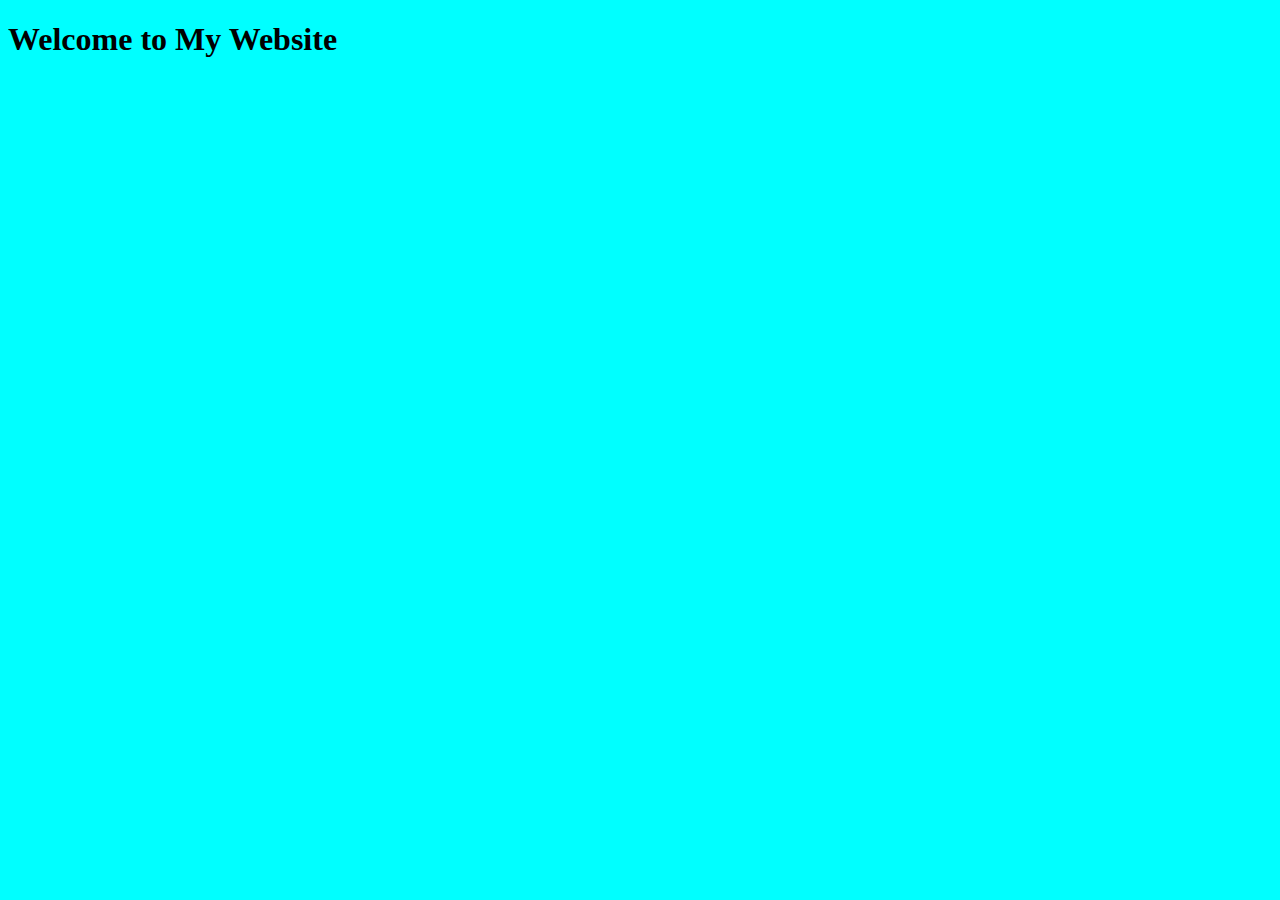
==== index.html @ d9416ea4 "Initial Commit" ====
<!DOCTYPE html>
<html lang="en">
  <head>
    <meta charset="UTF-8">
    <meta name="viewport" content="width=device-width, initial-scale=1.0">
    <meta http-equiv="X-UA-Compatible" content="ie=edge">
    <title>My Website</title>
    <link rel="stylesheet" href="styles.css">
    <link rel="icon" href="./favicon.ico" type="image/x-icon">
  </head>
  <body>
        <h1 class=".home-page-header">Welcome to My Website</h1>  
  </body>
</html>
---- styles.css ----
.home-page-header
{
    color:aliceblue
}
body
{
    background-color: aqua;
}
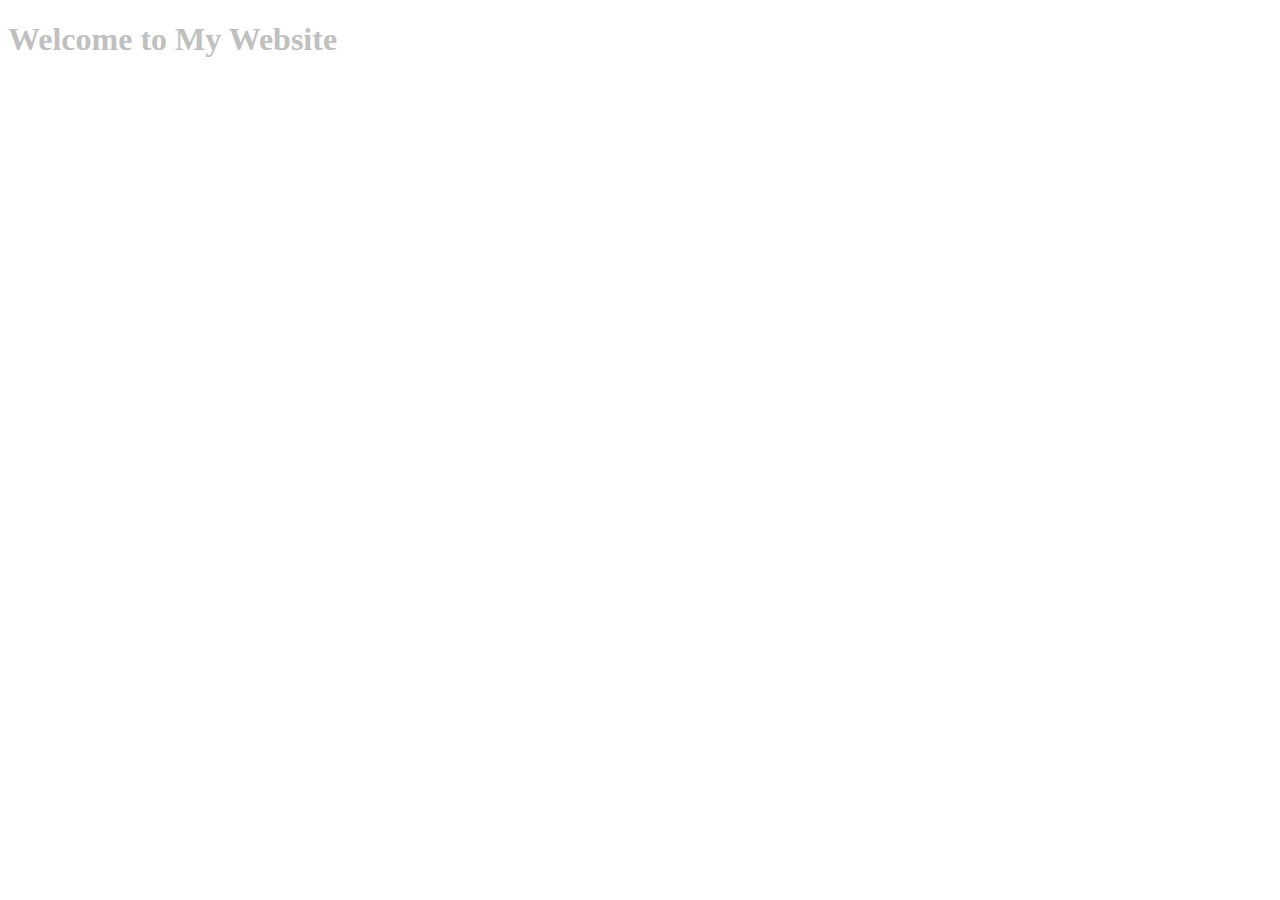
==== commit 4a1fa3a0: "Empty commit" ====
--- a/index.html
+++ b/index.html
@@ -9,6 +9,6 @@
     <link rel="icon" href="./favicon.ico" type="image/x-icon">
   </head>
   <body>
-        <h1 class=".home-page-header">Welcome to My Website</h1>  
+        <h1 class="home-page-header">Welcome to My Website</h1>  
   </body>
 </html>--- a/styles.css
+++ b/styles.css
@@ -1,8 +1,8 @@
 .home-page-header
 {
-    color:aliceblue
+    color: silver;
 }
 body
 {
-    background-color: aqua;
+    background-color: white;
 }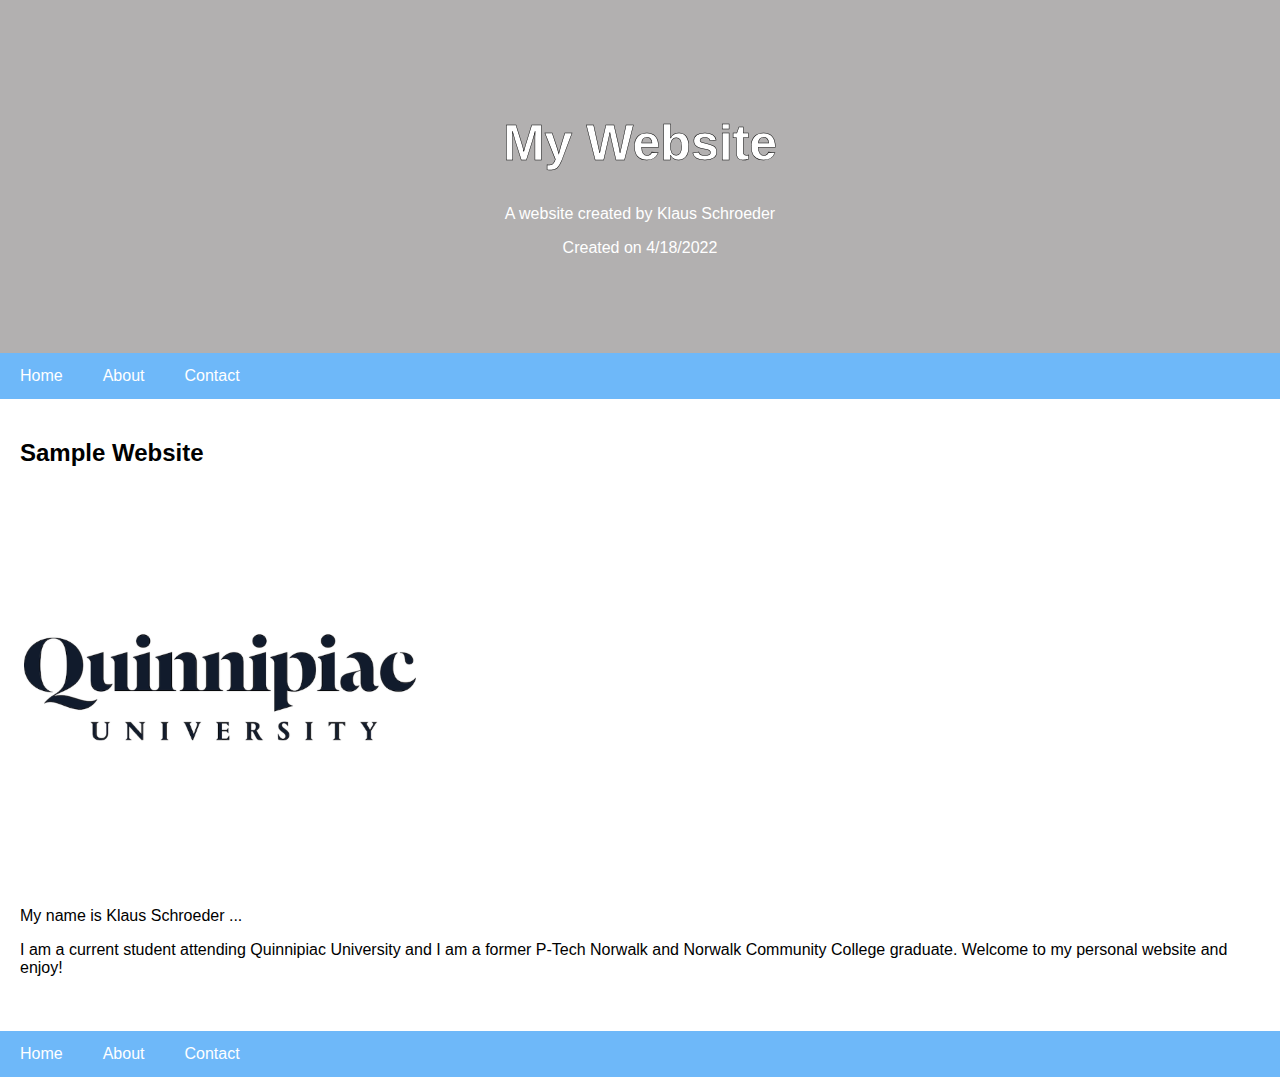
==== commit bde28d7d: "updated part of website with pictures" ====
--- a/index.html
+++ b/index.html
@@ -1,14 +1,43 @@
 <!DOCTYPE html>
 <html lang="en">
-  <head>
-    <meta charset="UTF-8">
-    <meta name="viewport" content="width=device-width, initial-scale=1.0">
-    <meta http-equiv="X-UA-Compatible" content="ie=edge">
-    <title>My Website</title>
-    <link rel="stylesheet" href="styles.css">
-    <link rel="icon" href="./favicon.ico" type="image/x-icon">
-  </head>
-  <body>
-        <h1 class="home-page-header">Welcome to My Website</h1>  
-  </body>
-</html>+<head>
+<title>Page Title</title>
+<meta charset="UTF-8">
+<meta name="viewport" content="width=device-width, initial-scale=1">   
+<link rel="stylesheet" href="styles.css">
+<link rel="icon" href="./favicon.ico" type="image/x-icon">
+</head>
+<body>
+
+<div class="header">
+  <h1>My Website</h1>
+  <p>A website created by Klaus Schroeder</p>
+  <p>Created on 4/18/2022</p>
+</div>
+
+<div class="navbar">
+  <a href="./index.html">Home</a>
+  <a href="./about.html">About</a>
+  <a href="./contact.html">Contact</a>
+</div>
+
+<div class="row">
+  
+  <div class="main">
+    <h2>Sample Website</h2>
+    <img src="images/qu-logo.png" alt="QU LOGO" width="400" height="400">
+    <p>My name is Klaus Schroeder ...</p>
+    <p>I am a current student attending Quinnipiac University and I am a former P-Tech Norwalk and Norwalk Community College graduate. Welcome to my personal website and enjoy!</p>
+    <br>
+  </div>
+</div>
+
+<div class="footer">
+    <a href="./index.html">Home</a>
+    <a href="./about.html">About</a>
+    <a href="./contact.html">Contact</a>
+</div>
+
+</body>
+</html>
+
--- a/styles.css
+++ b/styles.css
@@ -1,8 +1,118 @@
-.home-page-header
-{
-    color: silver;
-}
-body
-{
+* {
+    box-sizing: border-box;
+  }
+  
+  /* Style the body */
+  body {
+    font-family: 'Georgia', Georgia, sans-serif;
+    margin: 0;
+  }
+  
+  /* Header/logo Title */
+  .header {
+    font-family: 'Georgia', Georgia, sans-serif;
+    padding: 80px;
+    text-align: center;
+    background: rgb(178, 176, 176);
+    color: white;
+  }
+  
+  /* Increase the font size of the heading */
+  .header h1 {
+    font-size: 50px;
+    -webkit-text-stroke-width: 0.5px;
+    -webkit-text-stroke-color: black;
+  }
+  
+  /* Style the top navigation bar */
+  .navbar {
+    font-family: 'Georgia', Georgia, sans-serif;
+    overflow: hidden;
+    background-color: #6EB8F9;
+  }
+  /* Style the navigation bar links */
+  .navbar a {
+    float: left;
+    display: block;
+    color: white;
+    text-align: center;
+    padding: 14px 20px;
+    text-decoration: none;
+  }
+  
+  /* Right-aligned link */
+  .navbar a.right {
+    float: right;
+  }
+  
+  /* Change color on hover */
+  .navbar a:hover {
+    background-color: #ddd;
+    color: #6EB8F9;
+  }
+  
+  /* Column container */
+  .row {  
+    display: -ms-flexbox; /* IE10 */
+    display: flex;
+    -ms-flex-wrap: wrap; /* IE10 */
+    flex-wrap: wrap;
+  }
+  
+  /* Create two unequal columns that sits next to each other */
+  /* Sidebar/left column */
+  .side {
+    -ms-flex: 30%; /* IE10 */
+    flex: 30%;
+    background-color: #f1f1f1;
+    padding: 20px;
+  }
+  
+  /* Main column */
+  .main {   
+    -ms-flex: 70%; /* IE10 */
+    flex: 70%;
     background-color: white;
-}+    padding: 20px;
+  }
+  
+  /* Fake image, just for this example */
+  .footer {
+    font-family: 'Georgia', Georgia, sans-serif;
+    overflow: hidden;
+    background-color: #6EB8F9;
+  }
+  .footer a {
+    float: left;
+    display: block;
+    color: white;
+    text-align: center;
+    padding: 14px 20px;
+    text-decoration: none;
+  }
+  
+  /* Right-aligned link */
+  .footer a.right {
+    float: right;
+  }
+  
+  /* Change color on hover */
+  .footer a:hover {
+    background-color: #ddd;
+    color: #6EB8F9;
+  }
+  
+  /* Responsive layout - when the screen is less than 700px wide, make the two columns stack on top of each other instead of next to each other */
+  @media screen and (max-width: 700px) {
+    .row {   
+      flex-direction: column;
+    }
+  }
+  
+  /* Responsive layout - when the screen is less than 400px wide, make the navigation links stack on top of each other instead of next to each other */
+  @media screen and (max-width: 400px) {
+    .navbar a {
+      float: none;
+      width: 100%;
+    }
+  }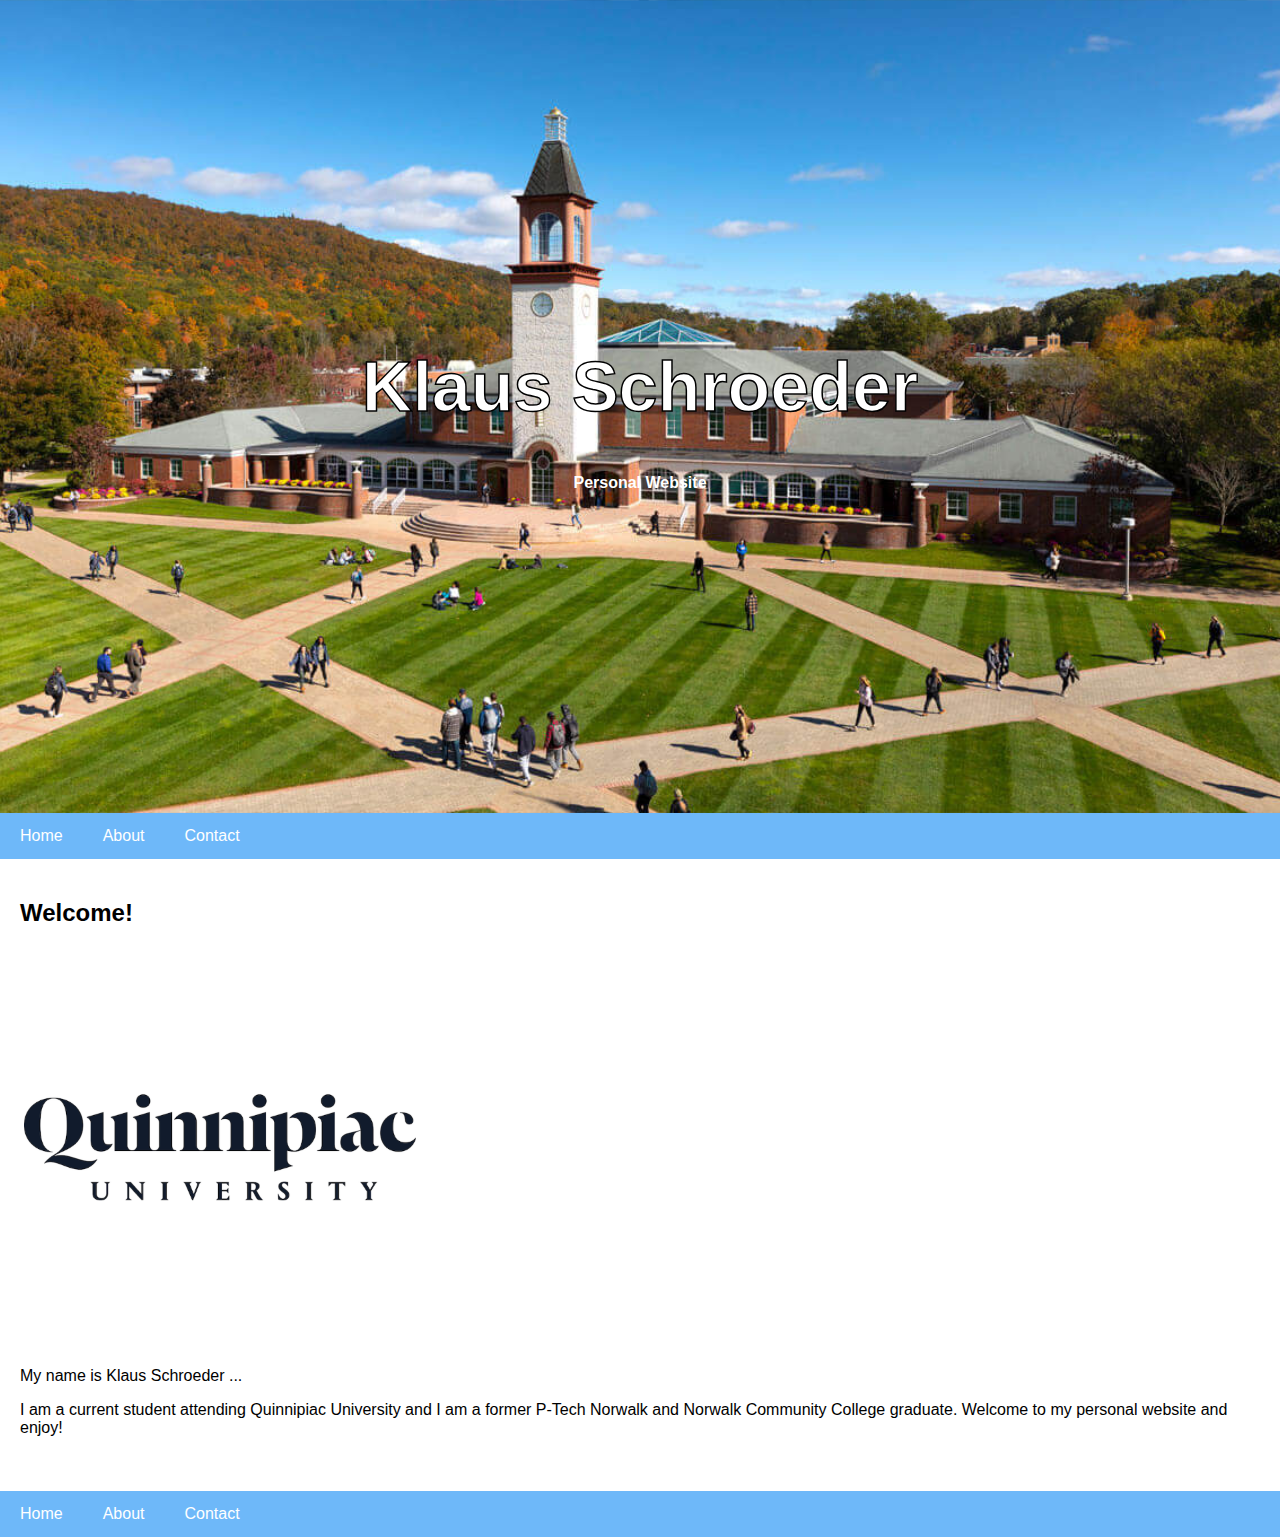
==== commit 1636ba58: "Fixed up website a bit" ====
--- a/index.html
+++ b/index.html
@@ -1,7 +1,7 @@
 <!DOCTYPE html>
 <html lang="en">
 <head>
-<title>Page Title</title>
+<title>Home</title>
 <meta charset="UTF-8">
 <meta name="viewport" content="width=device-width, initial-scale=1">   
 <link rel="stylesheet" href="styles.css">
@@ -10,9 +10,9 @@
 <body>
 
 <div class="header">
-  <h1>My Website</h1>
-  <p>A website created by Klaus Schroeder</p>
-  <p>Created on 4/18/2022</p>
+  <h1>Klaus Schroeder</h1>
+  <h4>Personal Website</h5>
+  
 </div>
 
 <div class="navbar">
@@ -24,7 +24,7 @@
 <div class="row">
   
   <div class="main">
-    <h2>Sample Website</h2>
+    <h2>Welcome!</h2>
     <img src="images/qu-logo.png" alt="QU LOGO" width="400" height="400">
     <p>My name is Klaus Schroeder ...</p>
     <p>I am a current student attending Quinnipiac University and I am a former P-Tech Norwalk and Norwalk Community College graduate. Welcome to my personal website and enjoy!</p>
--- a/styles.css
+++ b/styles.css
@@ -2,35 +2,38 @@
     box-sizing: border-box;
   }
   
-  /* Style the body */
+
   body {
     font-family: 'Georgia', Georgia, sans-serif;
     margin: 0;
   }
-  
-  /* Header/logo Title */
+
   .header {
+    display: -ms-flexbox; 
     font-family: 'Georgia', Georgia, sans-serif;
-    padding: 80px;
+    padding: 300px;
     text-align: center;
-    background: rgb(178, 176, 176);
+    background: rgb(2, 2, 81);
     color: white;
+    background-image: url('images/quCampus.jpg');
+    background-size: cover;
+    background-position: center;
+    background-color: white; 
   }
   
-  /* Increase the font size of the heading */
+
   .header h1 {
-    font-size: 50px;
-    -webkit-text-stroke-width: 0.5px;
+    font-size: 70px;
+    -webkit-text-stroke-width: 1.5px;
     -webkit-text-stroke-color: black;
   }
   
-  /* Style the top navigation bar */
   .navbar {
     font-family: 'Georgia', Georgia, sans-serif;
     overflow: hidden;
     background-color: #6EB8F9;
   }
-  /* Style the navigation bar links */
+
   .navbar a {
     float: left;
     display: block;
@@ -40,43 +43,40 @@
     text-decoration: none;
   }
   
-  /* Right-aligned link */
+
   .navbar a.right {
     float: right;
   }
   
-  /* Change color on hover */
+ 
   .navbar a:hover {
-    background-color: #ddd;
+    background-color: white;
     color: #6EB8F9;
   }
   
-  /* Column container */
+
   .row {  
-    display: -ms-flexbox; /* IE10 */
+    display: -ms-flexbox; 
     display: flex;
-    -ms-flex-wrap: wrap; /* IE10 */
+    -ms-flex-wrap: wrap; 
     flex-wrap: wrap;
   }
   
-  /* Create two unequal columns that sits next to each other */
-  /* Sidebar/left column */
+
   .side {
-    -ms-flex: 30%; /* IE10 */
+    -ms-flex: 30%; 
     flex: 30%;
-    background-color: #f1f1f1;
+    background-color: white;
     padding: 20px;
   }
-  
-  /* Main column */
+
   .main {   
-    -ms-flex: 70%; /* IE10 */
+    -ms-flex: 70%; 
     flex: 70%;
     background-color: white;
     padding: 20px;
   }
   
-  /* Fake image, just for this example */
   .footer {
     font-family: 'Georgia', Georgia, sans-serif;
     overflow: hidden;
@@ -91,25 +91,32 @@
     text-decoration: none;
   }
   
-  /* Right-aligned link */
+
   .footer a.right {
     float: right;
   }
   
-  /* Change color on hover */
+
   .footer a:hover {
-    background-color: #ddd;
+    background-color: white;
     color: #6EB8F9;
   }
   
-  /* Responsive layout - when the screen is less than 700px wide, make the two columns stack on top of each other instead of next to each other */
+  .profile-pic {
+    border-radius: 50%;
+    width: 200px;
+    height: 200px;
+    object-fit: cover;
+    margin: 20px;
+  }
+  
   @media screen and (max-width: 700px) {
     .row {   
       flex-direction: column;
     }
   }
   
-  /* Responsive layout - when the screen is less than 400px wide, make the navigation links stack on top of each other instead of next to each other */
+  
   @media screen and (max-width: 400px) {
     .navbar a {
       float: none;
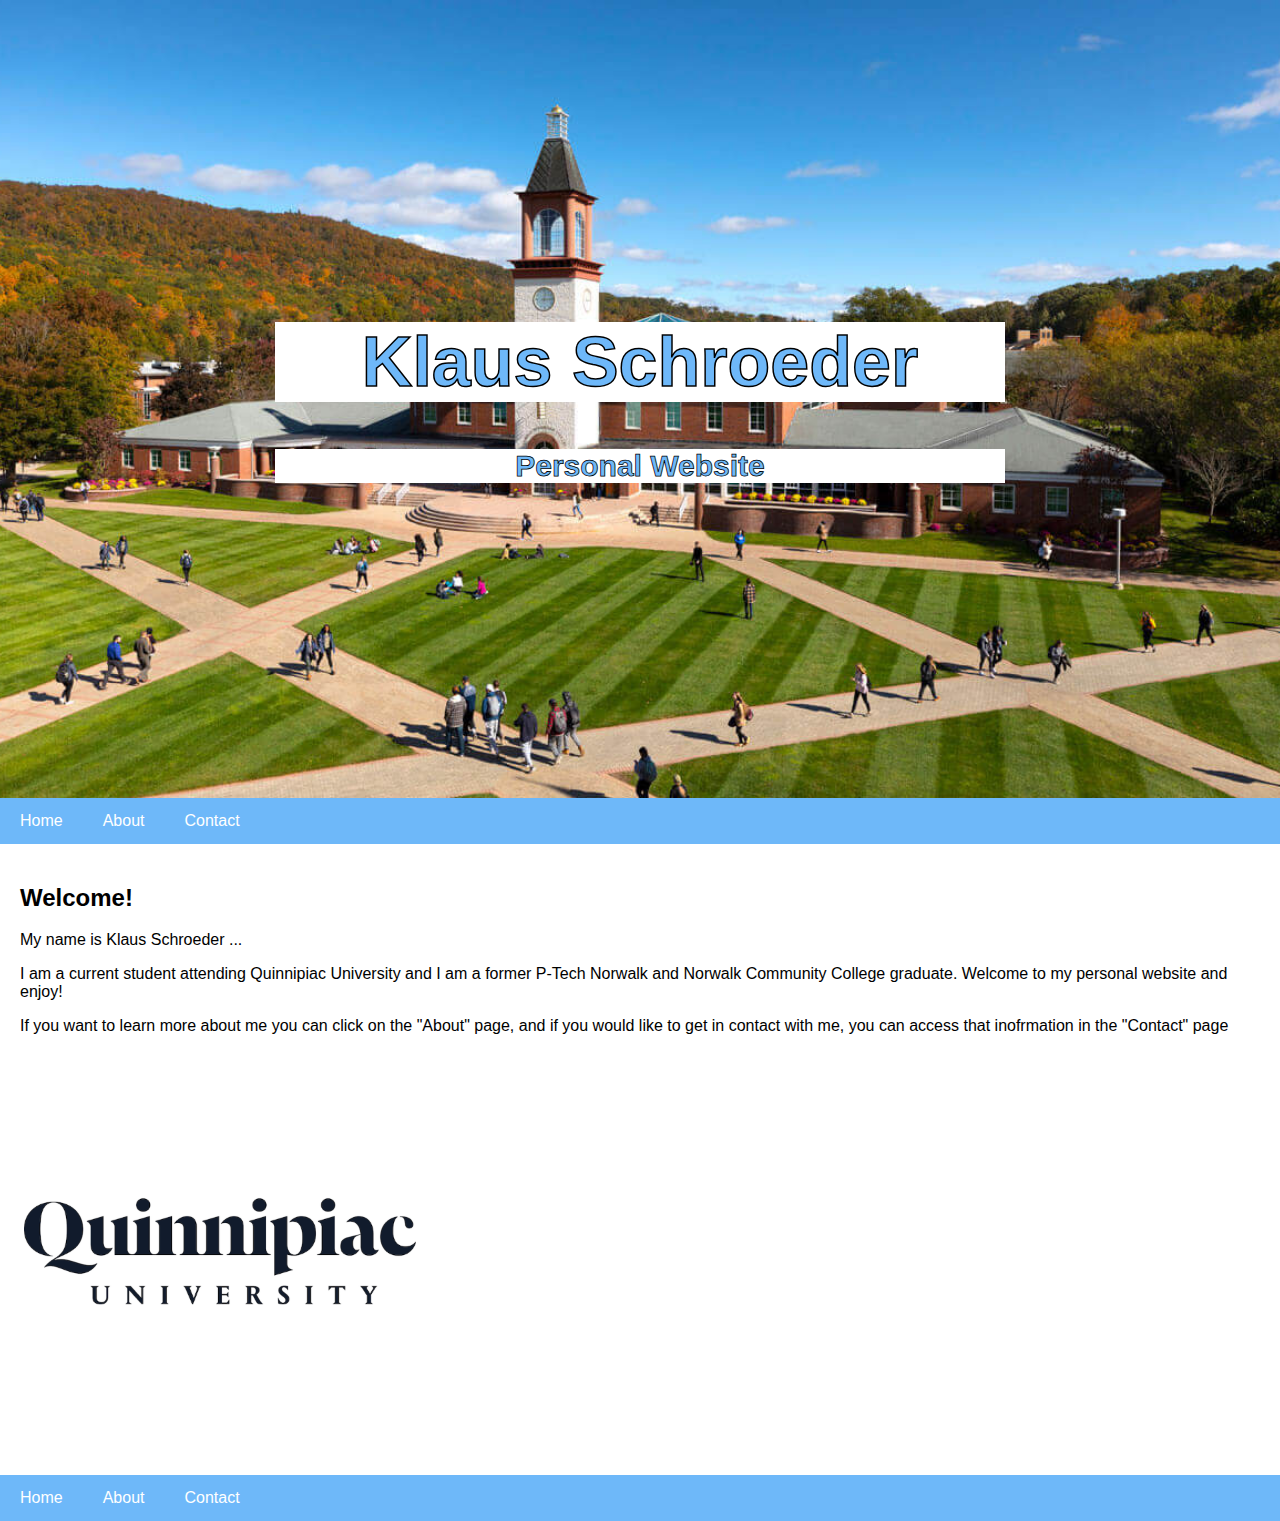
==== commit 13c8fd4e: "Website edited" ====
--- a/index.html
+++ b/index.html
@@ -1,7 +1,7 @@
 <!DOCTYPE html>
 <html lang="en">
 <head>
-<title>Home</title>
+<title>Home - Klaus Schroeder's Personal Website</title>
 <meta charset="UTF-8">
 <meta name="viewport" content="width=device-width, initial-scale=1">   
 <link rel="stylesheet" href="styles.css">
@@ -25,9 +25,10 @@
   
   <div class="main">
     <h2>Welcome!</h2>
-    <img src="images/qu-logo.png" alt="QU LOGO" width="400" height="400">
     <p>My name is Klaus Schroeder ...</p>
     <p>I am a current student attending Quinnipiac University and I am a former P-Tech Norwalk and Norwalk Community College graduate. Welcome to my personal website and enjoy!</p>
+    <p>If you want to learn more about me you can click on the "About" page, and if you would like to get in contact with me, you can access that inofrmation in the "Contact" page</p>
+    <img src="images/qu-logo.png" alt="QU LOGO" width="400" height="400">
     <br>
   </div>
 </div>
--- a/styles.css
+++ b/styles.css
@@ -9,23 +9,37 @@
   }
 
   .header {
-    display: -ms-flexbox; 
-    font-family: 'Georgia', Georgia, sans-serif;
-    padding: 300px;
-    text-align: center;
-    background: rgb(2, 2, 81);
-    color: white;
     background-image: url('images/quCampus.jpg');
     background-size: cover;
     background-position: center;
-    background-color: white; 
+    padding: 275px
   }
   
 
   .header h1 {
+    display: -ms-flexbox; 
+    font-family: 'Georgia', Georgia, sans-serif;
     font-size: 70px;
+    text-align: center;
+    padding: 0%;
+    color: #6EB8F9;
+    background-color: white; 
     -webkit-text-stroke-width: 1.5px;
     -webkit-text-stroke-color: black;
+  }
+
+  .header h4
+  {
+    display: -ms-flexbox; 
+    font-family: 'Georgia', Georgia, sans-serif;
+    font-size: 30px;
+    text-align: center;
+    
+    color: #6EB8F9;
+    background-color: white; 
+    -webkit-text-stroke-width: .75px;
+    -webkit-text-stroke-color: black;
+    
   }
   
   .navbar {
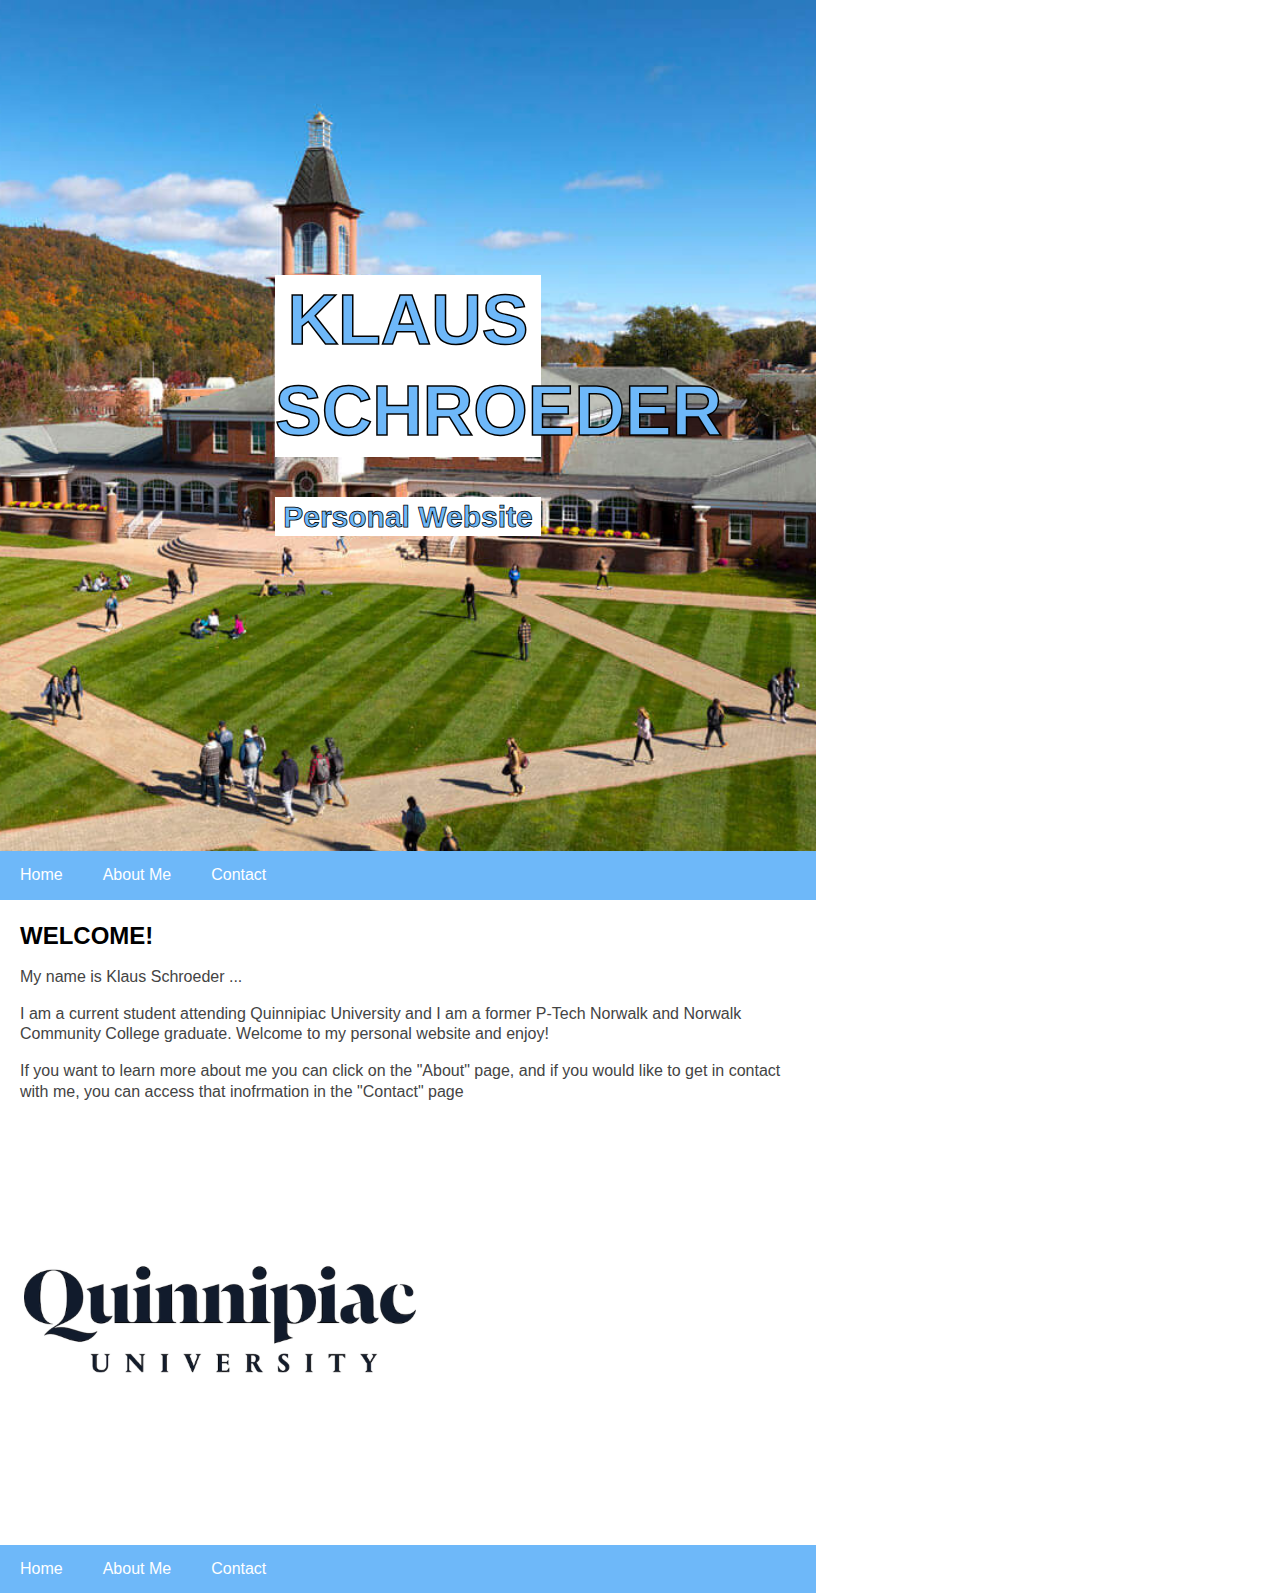
==== commit 13ab1f76: "Added Resume section" ====
--- a/index.html
+++ b/index.html
@@ -17,7 +17,7 @@
 
 <div class="navbar">
   <a href="./index.html">Home</a>
-  <a href="./about.html">About</a>
+  <a href="./about.html">About Me</a>
   <a href="./contact.html">Contact</a>
 </div>
 
@@ -35,10 +35,10 @@
 
 <div class="footer">
     <a href="./index.html">Home</a>
-    <a href="./about.html">About</a>
+    <a href="./about.html">About Me</a>
     <a href="./contact.html">Contact</a>
 </div>
 
-</body>
+
 </html>
 
--- a/styles.css
+++ b/styles.css
@@ -136,4 +136,374 @@
       float: none;
       width: 100%;
     }
+  }
+
+  @page{
+    size: letter portrait;
+    margin: 0;
+  }
+  
+  *{
+    box-sizing: border-box;
+  }
+  
+  :root{
+    --page-width: 8.5in;
+    --page-height: 11in;
+    --main-width: 6.4in;
+    --sidebar-width: calc(var(--page-width) - var(--main-width));
+    --decorator-horizontal-margin: 0.2in;
+  
+    --sidebar-horizontal-padding: 0.2in;
+  
+    /* XXX: using px for very good precision control */
+    --decorator-outer-offset-top: 10px;
+    --decorator-outer-offset-left: -5.5px;
+    --decorator-border-width: 1px;
+    --decorator-outer-dim: 9px;
+    --decorator-border: 1px solid #ccc;
+  
+    --row-blocks-padding-top: 5pt;
+    --date-block-width: 0.6in;
+  
+    --main-blocks-title-icon-offset-left: -19pt;
+  }
+  
+  body{
+    width: var(--page-width);
+    height: var(--page-height);
+    margin: 0;
+    font-family: "Open Sans", sans-serif; 
+    font-weight: 300;
+    line-height: 1.3;
+    color: #444;
+    hyphens: auto;
+  }
+  
+  h1, h2, h3{
+    margin: 0;
+    color: #000;
+  }
+  
+  li{
+    list-style-type: none;
+  }
+  
+  #main{
+    float: left;
+    width: var(--main-width);
+    padding: 0.25in 0.25in 0 0.25in;
+    font-size: 7pt;
+  }
+  
+  #sidebar{
+    float: right;
+    position: relative; /* for disclaimer */
+    width: var(--sidebar-width);
+    height: 100%;
+    padding: 0.6in var(--sidebar-horizontal-padding);
+    background-color: #f2f2f2;
+    font-size: 8.5pt;
+  }
+  
+  /* main */
+  
+  /** big title **/
+  #title, h1, h2{
+    text-transform: uppercase;
+  }
+  
+  #title{
+    position: relative;
+    left: 0.55in;
+    margin-bottom: 0.3in;
+    line-height: 1.2;
+  }
+  
+  #title h1{
+    font-weight: 300;
+    font-size: 18pt;
+    line-height: 1.5;
+  }
+  
+  #title h1 strong{
+    margin: auto 2pt auto 4pt;
+    font-weight: 600;
+  }
+  
+  .subtitle{
+    font-size: 8pt;
+  }
+  
+  /*** categorial blocks ***/
+  
+  .main-block{
+    margin-top: 0.1in;
+  }
+  
+  #main h2{
+    position: relative;
+    top: var(--row-blocks-padding-top);
+    /* XXX: 0.5px for aligning fx printing */
+    left: calc((var(--date-block-width) + var(--decorator-horizontal-margin)));
+    font-weight: 400;
+    font-size: 11pt;
+    color: #555;
+  }
+  
+  #main h2 > i{
+    /* use absolute position to prevent icon's width from misaligning title */
+    /* assigning a fixed width here is no better due to needing to align decorator
+       line too */
+    position: absolute;
+    left: var(--main-blocks-title-icon-offset-left);
+    z-index: 1; /* over decorator line */
+    color: #444;
+  }
+  
+  #main h2::after{ /* extends the decorator line */
+    height: calc(var(--row-blocks-padding-top) * 2);
+    position: relative;
+    top: calc(-1 * var(--row-blocks-padding-top));
+    /* XXX: 0.5px for aligning fx printing */
+    left: calc(-1 * var(--decorator-horizontal-margin));
+    display: block;
+    border-left: var(--decorator-border);
+    z-index: 0;
+    line-height: 0;
+    font-size: 0;
+    content: ' ';
+  }
+  
+  /**** minor tweaks on the icon fonts ****/
+  #main h2 > .fa-graduation-cap{
+    left: calc(var(--main-blocks-title-icon-offset-left) - 2pt);
+    top: 2pt;
+  }
+  
+  #main h2 > .fa-suitcase{
+    top: 1pt;
+  }
+  
+  #main h2 > .fa-folder-open{
+    top: 1.5pt;
+  }
+  
+  /**** individual row blocks (date - decorator - details) ****/
+  
+  .blocks{
+    display: flex;
+    flex-flow: row nowrap;
+  }
+  
+  .blocks > div{
+    padding-top: var(--row-blocks-padding-top);
+  }
+  
+  .date{
+    flex: 0 0 var(--date-block-width);
+    padding-top: calc(var(--row-blocks-padding-top) + 2.5pt) !important;
+    padding-right: var(--decorator-horizontal-margin);
+    font-size: 7pt;
+    text-align: right;
+    line-height: 1;
+  }
+  
+  .date span{
+    display: block;
+  }
+  
+  .date span:nth-child(2)::before{
+    position: relative;
+    top: 1pt;
+    right: 5.5pt;
+    display: block;
+    height: 10pt;
+    content: '|';
+  }
+  
+  .decorator{
+    flex: 0 0 0;
+    position: relative;
+    width: 2pt;
+    min-height: 100%;
+    border-left: var(--decorator-border);
+  }
+  
+  /*
+   * XXX: Use two filled circles to achieve the circle-with-white-border effect.
+   * The normal technique of only using one pseudo element and
+   * border: 1px solid white; style makes firefox erroneously either:
+   * 1) overflows the grayshade background (if no background-clip is set), or
+   * 2) shows decorator line which should've been masked by the white border
+   *
+   */
+  
+  .decorator::before{
+    position: absolute;
+    top: var(--decorator-outer-offset-top);
+    left: var(--decorator-outer-offset-left);
+    content: ' ';
+    display: block;
+    width: var(--decorator-outer-dim);
+    height: var(--decorator-outer-dim);
+    border-radius: calc(var(--decorator-outer-dim) / 2);
+    background-color: #fff;
+  }
+  
+  .decorator::after{
+    position: absolute;
+    top: calc(var(--decorator-outer-offset-top) + var(--decorator-border-width));
+    left: calc(var(--decorator-outer-offset-left) + var(--decorator-border-width));
+    content: ' ';
+    display: block;
+    width: calc(var(--decorator-outer-dim) - (var(--decorator-border-width) * 2));
+    height: calc(var(--decorator-outer-dim) - (var(--decorator-border-width) * 2));
+    border-radius: calc((var(--decorator-outer-dim) - (var(--decorator-border-width) * 2)) / 2);
+    background-color: #555;
+  }
+  
+  .blocks:last-child .decorator{ /* slightly shortens it */
+    margin-bottom: 0.25in;
+  }
+  
+  /***** fine-tunes on the details block where the real juice is *****/
+  
+  .details{
+    flex: 1 0 0;
+    padding-left: var(--decorator-horizontal-margin);
+    padding-top: calc(var(--row-blocks-padding-top) - 0.5pt) !important; /* not sure why but this is needed for better alignment */
+  }
+  
+  .details header{
+    color: #000;
+  }
+  
+  .details h3{
+    font-size: 9pt;
+  }
+  
+  .main-block:not(.concise) .details div{
+    margin: 0.18in 0 0.1in 0; 
+  }
+  
+  .main-block:not(.concise) .blocks:last-child .details div{
+    margin-bottom: 0;
+  }
+  
+  .main-block.concise .details div:not(.concise){
+    /* use padding to work around the fact that margin doesn't affect floated
+       neighboring elements */
+    padding: 0.05in 0 0.07in 0;
+  }
+  
+  .details .place{
+    float: left;
+    font-size: 7.5pt;
+  }
+  
+  .details .location{
+    float: right;
+  }
+  
+  .details div{
+    clear: both;
+  }
+  
+  .details .location::before{
+    display: inline-block;
+    position: relative;
+    right: 3pt;
+    top: 0.25pt;
+    font-family: FontAwesome;
+    font-weight: normal;
+    font-style: normal;
+    text-decoration: inherit;
+    content: "\f041";
+  }
+  
+  /***** fine-tunes on the lists... *****/
+  
+  #main ul{
+    padding-left: 0.07in;
+    margin: 0.08in 0;
+  }
+  
+  #main li{
+    margin: 0 0 0.025in 0;
+  }
+  
+  /****** customize list symbol style ******/
+  #main li::before{
+    position: relative;
+    margin-left: -4.25pt;
+    content: '• ';
+  }
+  
+  .details .concise ul{
+    margin: 0 !important;
+    -webkit-columns: 2;
+    -moz-columns: 2;
+    columns: 2;
+  }
+  
+  .details .concise li{
+    margin: 0 !important;
+  }
+  
+  .details .concise li{
+    margin-left: 0 !important;
+  }
+  
+  
+  
+  /* sidebar */
+  
+  #sidebar h1{
+    font-weight: 400;
+    font-size: 11pt;
+  }
+  
+  .side-block{
+    margin-top: 0.5in; 
+  }
+  
+  #contact ul{
+    margin-top: 0.05in;
+    padding-left: 0;
+    font-family: "Source Code Pro";
+    font-weight: 400;
+    line-height: 1.75;
+  }
+  
+  #contact li > i{
+    width: 9pt; /* for text alignment */
+    text-align: right;
+  }
+  
+  #skills{
+    line-height: 1.5;
+  }
+  
+  #skills ul{
+    margin: 0.05in 0 0.15in;
+    padding: 0;
+  }
+  
+  #disclaimer{
+    position: absolute;
+    bottom: var(--sidebar-horizontal-padding);
+    right: var(--sidebar-horizontal-padding);
+    font-size: 7.5pt;
+    font-style: italic;
+    line-height: 1.1;
+    text-align: right;
+    color: #777;
+  }
+  
+  #disclaimer code{
+    color: #666;
+    font-family: "Source Code Pro";
+    font-weight: 400;
+    font-style: normal;
   }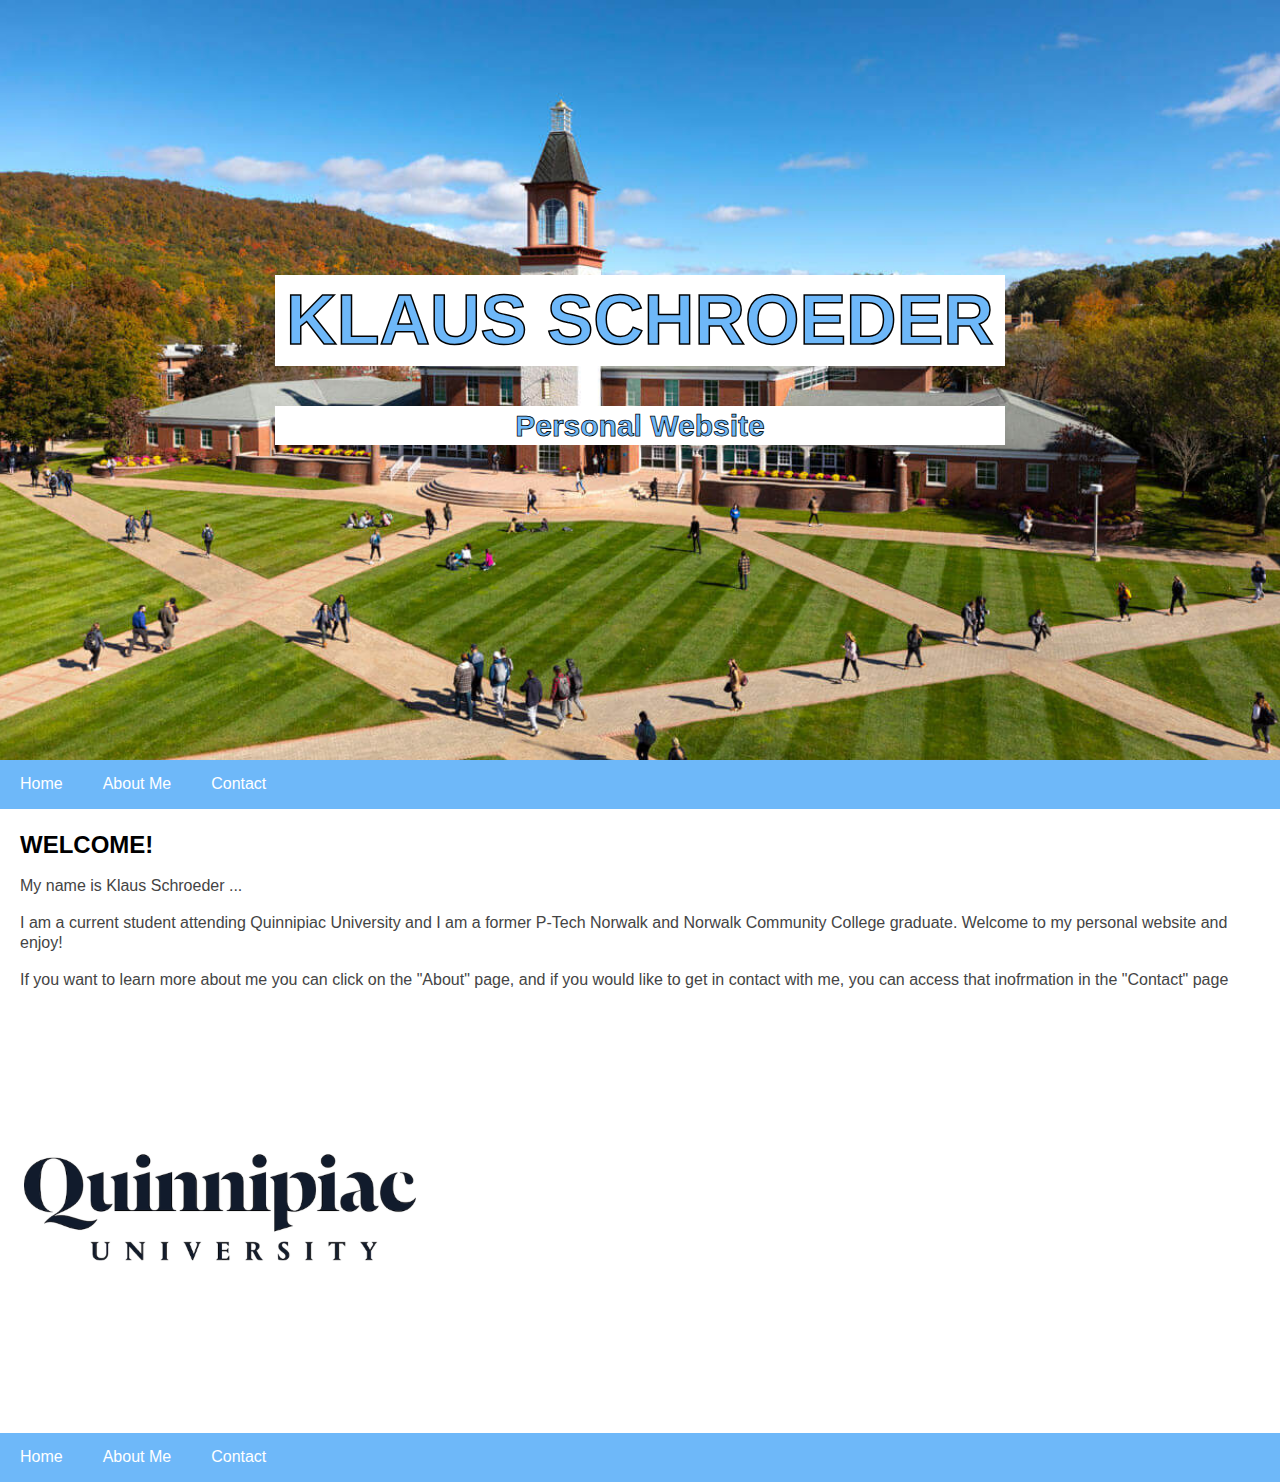
==== commit f44a9928: "More small changes" ====
--- a/index.html
+++ b/index.html
@@ -9,7 +9,7 @@
 </head>
 <body>
 
-<div class="header">
+<div class="header h1">
   <h1>Klaus Schroeder</h1>
   <h4>Personal Website</h5>
   
--- a/styles.css
+++ b/styles.css
@@ -17,7 +17,7 @@
   
 
   .header h1 {
-    display: -ms-flexbox; 
+    display: -ms-flexbox;  
     font-family: 'Georgia', Georgia, sans-serif;
     font-size: 70px;
     text-align: center;
@@ -88,6 +88,7 @@
     -ms-flex: 70%; 
     flex: 70%;
     background-color: white;
+    font-family: 'Georgia', Georgia, sans-serif;
     padding: 20px;
   }
   
@@ -124,51 +125,14 @@
     margin: 20px;
   }
   
-  @media screen and (max-width: 700px) {
-    .row {   
-      flex-direction: column;
-    }
-  }
-  
-  
-  @media screen and (max-width: 400px) {
-    .navbar a {
-      float: none;
-      width: 100%;
-    }
-  }
-
-  @page{
-    size: letter portrait;
-    margin: 0;
-  }
+
+
   
   *{
     box-sizing: border-box;
   }
   
-  :root{
-    --page-width: 8.5in;
-    --page-height: 11in;
-    --main-width: 6.4in;
-    --sidebar-width: calc(var(--page-width) - var(--main-width));
-    --decorator-horizontal-margin: 0.2in;
-  
-    --sidebar-horizontal-padding: 0.2in;
-  
-    /* XXX: using px for very good precision control */
-    --decorator-outer-offset-top: 10px;
-    --decorator-outer-offset-left: -5.5px;
-    --decorator-border-width: 1px;
-    --decorator-outer-dim: 9px;
-    --decorator-border: 1px solid #ccc;
-  
-    --row-blocks-padding-top: 5pt;
-    --date-block-width: 0.6in;
-  
-    --main-blocks-title-icon-offset-left: -19pt;
-  }
-  
+
   body{
     width: var(--page-width);
     height: var(--page-height);
